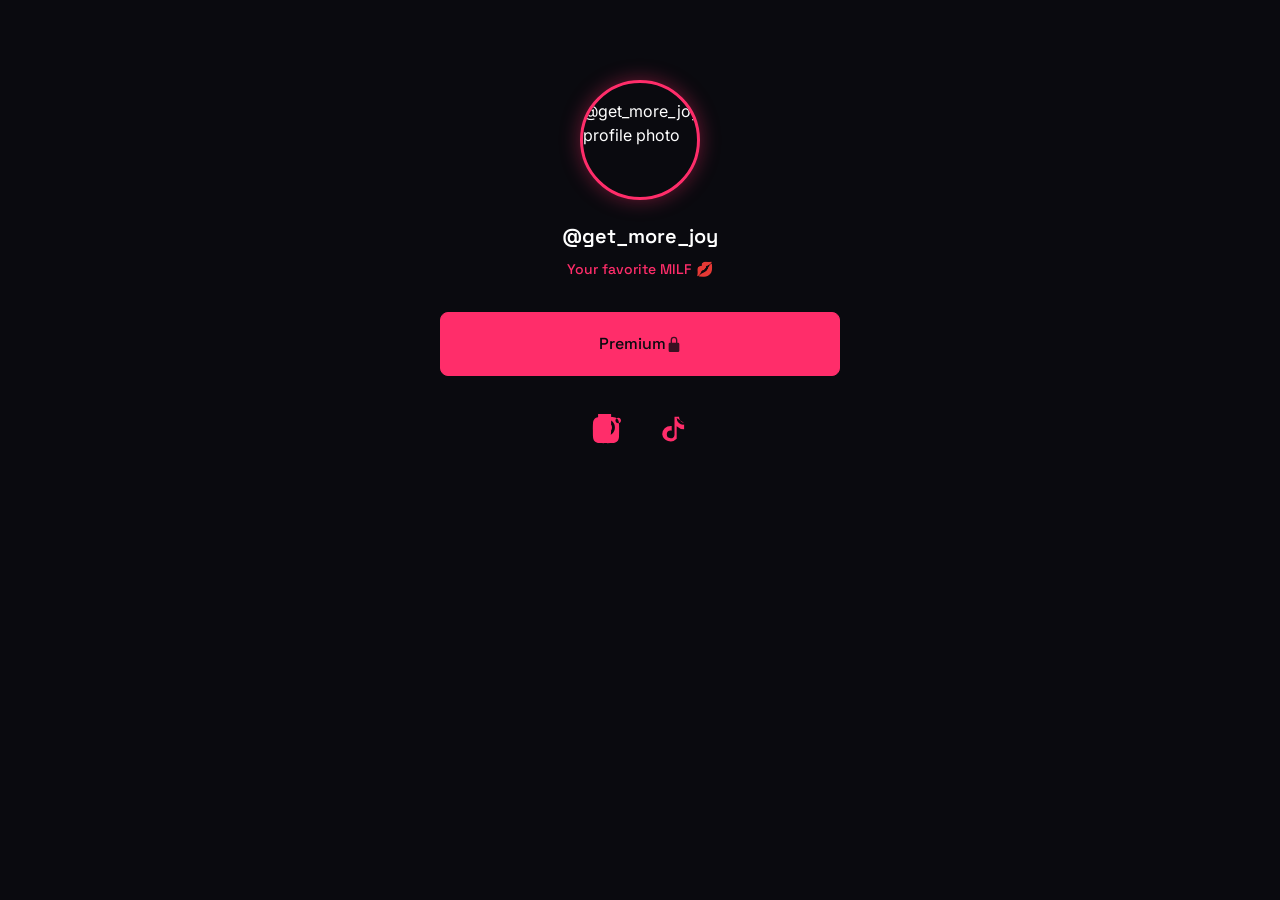
==== jump4joy-site/index.html @ 38bffcee "feat: implement Joy-OF site — neon pink theme, Premium CTA, Instagram + TikTok" ====
<!DOCTYPE html>
<html lang="en">
<head>
  <meta charset="UTF-8">
  <meta name="viewport" content="width=device-width, initial-scale=1.0">
  <title>Joy OF</title>
  <link rel="preconnect" href="https://fonts.googleapis.com">
  <link rel="preconnect" href="https://fonts.gstatic.com" crossorigin>
  <link href="https://fonts.googleapis.com/css2?family=Space+Grotesk:wght@400;500;600;700&family=Inter:wght@400;500&display=swap" rel="stylesheet">
  <link rel="stylesheet" href="styles.css">

  <!-- Open Graph / Twitter Card meta tags -->
  <meta property="og:title" content="@get_more_joy">
  <meta property="og:description" content="Your favorite MILF 💋">
  <meta property="og:image" content="https://pbs.twimg.com/profile_images/1552036985566760961/j-xt6AFV_400x400.jpg">
  <meta property="og:url" content="https://jump4joy.biz">
  <meta property="og:type" content="website">
  <meta name="twitter:card" content="summary_large_image">
  <meta name="twitter:title" content="@get_more_joy">
  <meta name="twitter:image" content="https://pbs.twimg.com/profile_images/1552036985566760961/j-xt6AFV_400x400.jpg">
</head>
<body>
  <div class="page-container">
    <!-- Profile Section -->
    <section class="profile">
      <img
        class="avatar"
        src="https://pbs.twimg.com/profile_images/1552036985566760961/j-xt6AFV_400x400.jpg"
        alt="@get_more_joy profile photo"
      >
      <p class="username">@get_more_joy</p>
      <p class="bio">Your favorite MILF 💋</p>
    </section>

    <!-- Content Links Section -->
    <section class="content-links"></section>

    <!-- Social Links Section -->
    <section class="social-links"></section>
  </div>

  <!-- Age Gate Overlay -->
  <div class="gate-overlay" style="display: none;">
    <div class="gate-card">
      <h2 class="gate-heading">Sensitive Content</h2>
      <p class="gate-body">This link contains sensitive material. By continuing you confirm you are 18+ years of age.</p>
      <button class="gate-cta">I am 18+, Enter</button>
      <button class="gate-close" aria-label="Close">
        <svg xmlns="http://www.w3.org/2000/svg" width="24" height="24" viewBox="0 0 24 24" fill="none" stroke="currentColor" stroke-width="2" stroke-linecap="round" stroke-linejoin="round">
          <line x1="18" y1="6" x2="6" y2="18"></line>
          <line x1="6" y1="6" x2="18" y2="18"></line>
        </svg>
      </button>
    </div>
  </div>

  <!-- Error Message -->
  <div class="error-message" style="display: none;">
    <p>Something went wrong loading this page. Please refresh and try again.</p>
  </div>

  <script src="main.js"></script>
</body>
</html>
---- jump4joy-site/styles.css ----
/* CSS Custom Properties — Neon Pink Theme */
:root {
  /* Colors — Dark + Neon Pink */
  --color-bg: #0a0a0f;
  --color-accent: #ff2d6a;
  --color-accent-hover: #ff5c8a;
  --color-text: #ffffff;
  --color-text-muted: #ff2d6a;
  --color-border: #ff2d6a;
  --color-surface: #1a1a2e;

  /* Spacing */
  --space-xs: 4px;
  --space-sm: 8px;
  --space-md: 16px;
  --space-lg: 24px;
  --space-xl: 32px;
  --space-2xl: 48px;
  --space-3xl: 64px;

  /* Typography */
  --font-primary: 'Space Grotesk', sans-serif;
  --font-secondary: 'Inter', sans-serif;

  /* Border radius */
  --radius-sm: 8px;
  --radius-md: 12px;
  --radius-full: 9999px;
}

/* Reset and base */
*, *::before, *::after {
  box-sizing: border-box;
  margin: 0;
  padding: 0;
}

html {
  scroll-behavior: smooth;
}

body {
  font-family: var(--font-secondary);
  background-color: var(--color-bg);
  color: var(--color-text);
  line-height: 1.5;
  min-height: 100vh;
}

/* Page layout */
.page-container {
  max-width: 580px;
  margin: 0 auto;
  padding: var(--space-3xl) var(--space-md) var(--space-3xl);
  display: flex;
  flex-direction: column;
  align-items: center;
  min-height: 100vh;
}

@media (min-width: 768px) {
  .page-container {
    padding-top: 80px;
  }
}

/* Profile section */
.profile {
  display: flex;
  flex-direction: column;
  align-items: center;
  margin-bottom: var(--space-xl);
}

.avatar {
  width: 96px;
  height: 96px;
  border-radius: var(--radius-full);
  border: 3px solid var(--color-accent);
  box-shadow: 0 0 20px rgba(255, 45, 106, 0.4);
  object-fit: cover;
  margin-bottom: var(--space-lg);
}

@media (min-width: 768px) {
  .avatar {
    width: 120px;
    height: 120px;
  }
}

.username {
  font-family: var(--font-primary);
  font-size: 20px;
  font-weight: 600;
  line-height: 1.2;
  margin-bottom: 12px;
}

.bio {
  font-family: var(--font-primary);
  font-size: 14px;
  font-weight: 500;
  line-height: 1.4;
  color: var(--color-text-muted);
  text-align: center;
}

/* Social links section */
.social-links {
  display: flex;
  flex-direction: row;
  gap: var(--space-lg);
  margin-top: var(--space-xl);
  margin-bottom: var(--space-lg);
}

.social-link {
  display: flex;
  align-items: center;
  justify-content: center;
  width: 44px;
  height: 44px;
  color: var(--color-accent);
  text-decoration: none;
  transition: color 0.2s ease, filter 0.2s ease;
}

.social-link:hover {
  color: var(--color-accent-hover);
  filter: drop-shadow(0 0 8px rgba(255, 45, 106, 0.5));
}

.social-link svg {
  width: 32px;
  height: 32px;
}

/* Content links section */
.content-links {
  width: 100%;
  display: flex;
  flex-direction: column;
  gap: 14px;
  max-width: 400px;
}

.content-link {
  display: flex;
  align-items: center;
  justify-content: center;
  min-height: 64px;
  padding: 16px 14px;
  background-color: var(--color-accent);
  color: var(--color-bg);
  font-family: var(--font-primary);
  font-size: 16px;
  font-weight: 500;
  text-decoration: none;
  text-align: center;
  border: 1px solid var(--color-accent);
  border-radius: var(--radius-sm);
  cursor: pointer;
  transition: transform 0.2s cubic-bezier(0.08, 0.59, 0.29, 0.99),
              box-shadow 0.2s cubic-bezier(0.08, 0.59, 0.29, 0.99);
}

.content-link:hover {
  transform: translateY(-2px);
  box-shadow: 0 8px 24px rgba(255, 45, 106, 0.3);
}

.content-link:active {
  transform: translateY(0);
}

/* Gated content link (Premium) with lock icon overlay */
.content-link--gated {
  position: relative;
}

.content-link--gated .content-link__text {
  display: flex;
  align-items: center;
  gap: 8px;
}

.content-link__icon {
  display: inline-flex;
  align-items: center;
  opacity: 0.8;
}

/* Age Gate Overlay */
.gate-overlay {
  position: fixed;
  inset: 0;
  background-color: rgba(10, 10, 15, 0.9);
  display: flex;
  align-items: center;
  justify-content: center;
  z-index: 1000;
  padding: var(--space-md);
}

.gate-card {
  position: relative;
  background-color: var(--color-surface);
  border: 1px solid var(--color-accent);
  border-radius: var(--radius-md);
  padding: var(--space-xl);
  max-width: 320px;
  text-align: center;
}

.gate-heading {
  font-family: var(--font-primary);
  font-size: 20px;
  font-weight: 700;
  color: var(--color-text);
  margin-bottom: var(--space-md);
}

.gate-body {
  font-family: var(--font-secondary);
  font-size: 14px;
  font-weight: 400;
  color: var(--color-text-muted);
  margin-bottom: var(--space-lg);
  line-height: 1.5;
}

.gate-cta {
  width: 100%;
  padding: 14px 16px;
  background-color: var(--color-accent);
  color: var(--color-bg);
  font-family: var(--font-primary);
  font-size: 16px;
  font-weight: 500;
  border: none;
  border-radius: var(--radius-sm);
  cursor: pointer;
  transition: background-color 0.2s ease;
}

.gate-cta:hover {
  background-color: var(--color-accent-hover);
}

.gate-close {
  position: absolute;
  top: var(--space-md);
  right: var(--space-md);
  width: 44px;
  height: 44px;
  background: none;
  border: none;
  color: var(--color-text-muted);
  cursor: pointer;
  display: flex;
  align-items: center;
  justify-content: center;
}

/* Error message */
.error-message {
  position: fixed;
  bottom: var(--space-lg);
  left: 50%;
  transform: translateX(-50%);
  background-color: var(--color-surface);
  border: 1px solid var(--color-accent);
  border-radius: var(--radius-sm);
  padding: var(--space-md);
  color: var(--color-text-muted);
  font-size: 14px;
  max-width: 90%;
  text-align: center;
}
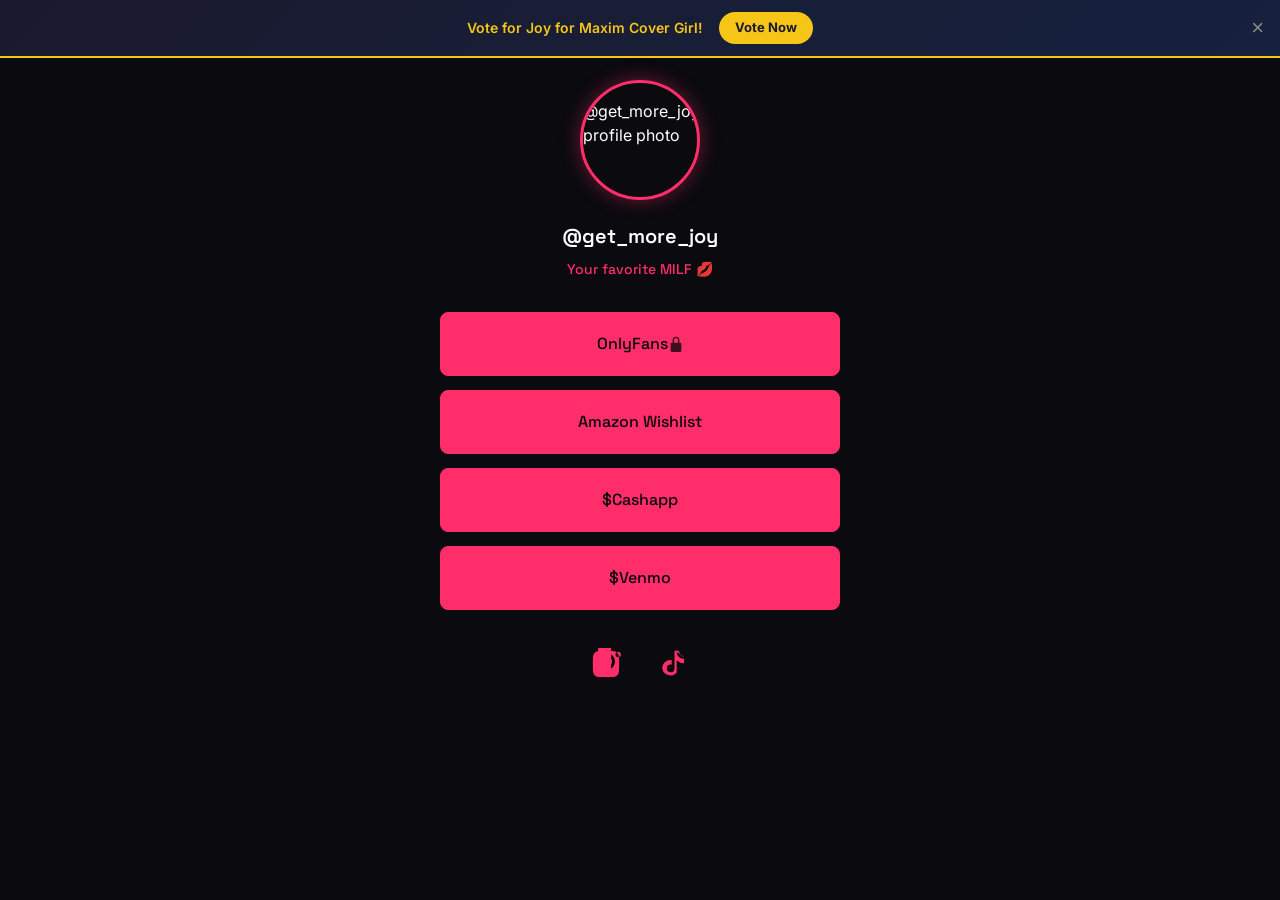
==== commit 92cd67d5: "Add Chime link , remove GitHub placeholder" ====
--- a/jump4joy-site/index.html
+++ b/jump4joy-site/index.html
@@ -1,64 +1,64 @@
-<!DOCTYPE html>
-<html lang="en">
-<head>
-  <meta charset="UTF-8">
-  <meta name="viewport" content="width=device-width, initial-scale=1.0">
-  <title>Joy OF</title>
-  <link rel="preconnect" href="https://fonts.googleapis.com">
-  <link rel="preconnect" href="https://fonts.gstatic.com" crossorigin>
-  <link href="https://fonts.googleapis.com/css2?family=Space+Grotesk:wght@400;500;600;700&family=Inter:wght@400;500&display=swap" rel="stylesheet">
-  <link rel="stylesheet" href="styles.css">
-
-  <!-- Open Graph / Twitter Card meta tags -->
-  <meta property="og:title" content="@get_more_joy">
-  <meta property="og:description" content="Your favorite MILF 💋">
-  <meta property="og:image" content="https://pbs.twimg.com/profile_images/1552036985566760961/j-xt6AFV_400x400.jpg">
-  <meta property="og:url" content="https://jump4joy.biz">
-  <meta property="og:type" content="website">
-  <meta name="twitter:card" content="summary_large_image">
-  <meta name="twitter:title" content="@get_more_joy">
-  <meta name="twitter:image" content="https://pbs.twimg.com/profile_images/1552036985566760961/j-xt6AFV_400x400.jpg">
-</head>
-<body>
-  <div class="page-container">
-    <!-- Profile Section -->
-    <section class="profile">
-      <img
-        class="avatar"
-        src="https://pbs.twimg.com/profile_images/1552036985566760961/j-xt6AFV_400x400.jpg"
-        alt="@get_more_joy profile photo"
-      >
-      <p class="username">@get_more_joy</p>
-      <p class="bio">Your favorite MILF 💋</p>
-    </section>
-
-    <!-- Content Links Section -->
-    <section class="content-links"></section>
-
-    <!-- Social Links Section -->
-    <section class="social-links"></section>
-  </div>
-
-  <!-- Age Gate Overlay -->
-  <div class="gate-overlay" style="display: none;">
-    <div class="gate-card">
-      <h2 class="gate-heading">Sensitive Content</h2>
-      <p class="gate-body">This link contains sensitive material. By continuing you confirm you are 18+ years of age.</p>
-      <button class="gate-cta">I am 18+, Enter</button>
-      <button class="gate-close" aria-label="Close">
-        <svg xmlns="http://www.w3.org/2000/svg" width="24" height="24" viewBox="0 0 24 24" fill="none" stroke="currentColor" stroke-width="2" stroke-linecap="round" stroke-linejoin="round">
-          <line x1="18" y1="6" x2="6" y2="18"></line>
-          <line x1="6" y1="6" x2="18" y2="18"></line>
-        </svg>
-      </button>
-    </div>
-  </div>
-
-  <!-- Error Message -->
-  <div class="error-message" style="display: none;">
-    <p>Something went wrong loading this page. Please refresh and try again.</p>
-  </div>
-
-  <script src="main.js"></script>
-</body>
-</html>
+<!DOCTYPE html>
+<html lang="en">
+<head>
+  <meta charset="UTF-8">
+  <meta name="viewport" content="width=device-width, initial-scale=1.0">
+  <title>Joy OF</title>
+  <link rel="preconnect" href="https://fonts.googleapis.com">
+  <link rel="preconnect" href="https://fonts.gstatic.com" crossorigin>
+  <link href="https://fonts.googleapis.com/css2?family=Space+Grotesk:wght@400;500;600;700&family=Inter:wght@400;500&display=swap" rel="stylesheet">
+  <link rel="stylesheet" href="styles.css">
+
+  <!-- Open Graph / Twitter Card meta tags -->
+  <meta property="og:title" content="@get_more_joy">
+  <meta property="og:description" content="Your favorite MILF 💋">
+  <meta property="og:image" content="https://pbs.twimg.com/profile_images/1552036985566760961/j-xt6AFV_400x400.jpg">
+  <meta property="og:url" content="https://jump4joy.biz">
+  <meta property="og:type" content="website">
+  <meta name="twitter:card" content="summary_large_image">
+  <meta name="twitter:title" content="@get_more_joy">
+  <meta name="twitter:image" content="https://pbs.twimg.com/profile_images/1552036985566760961/j-xt6AFV_400x400.jpg">
+</head>
+<body>
+  <div class="page-container">
+    <!-- Profile Section -->
+    <section class="profile">
+      <img
+        class="avatar"
+        src="https://pbs.twimg.com/profile_images/1552036985566760961/j-xt6AFV_400x400.jpg"
+        alt="@get_more_joy profile photo"
+      >
+      <p class="username">@get_more_joy</p>
+      <p class="bio">Your favorite MILF 💋</p>
+    </section>
+
+    <!-- Content Links Section -->
+    <section class="content-links"></section>
+
+    <!-- Social Links Section -->
+    <section class="social-links"></section>
+  </div>
+
+  <!-- Age Gate Overlay -->
+  <div class="gate-overlay" style="display: none;">
+    <div class="gate-card">
+      <h2 class="gate-heading">Sensitive Content</h2>
+      <p class="gate-body">This link contains sensitive material. By continuing you confirm you are 18+ years of age.</p>
+      <button class="gate-cta">I am 18+, Enter</button>
+      <button class="gate-close" aria-label="Close">
+        <svg xmlns="http://www.w3.org/2000/svg" width="24" height="24" viewBox="0 0 24 24" fill="none" stroke="currentColor" stroke-width="2" stroke-linecap="round" stroke-linejoin="round">
+          <line x1="18" y1="6" x2="6" y2="18"></line>
+          <line x1="6" y1="6" x2="18" y2="18"></line>
+        </svg>
+      </button>
+    </div>
+  </div>
+
+  <!-- Error Message -->
+  <div class="error-message" style="display: none;">
+    <p>Something went wrong loading this page. Please refresh and try again.</p>
+  </div>
+
+  <script src="main.js"></script>
+</body>
+</html>
--- a/jump4joy-site/styles.css
+++ b/jump4joy-site/styles.css
@@ -1,280 +1,280 @@
-/* CSS Custom Properties — Neon Pink Theme */
-:root {
-  /* Colors — Dark + Neon Pink */
-  --color-bg: #0a0a0f;
-  --color-accent: #ff2d6a;
-  --color-accent-hover: #ff5c8a;
-  --color-text: #ffffff;
-  --color-text-muted: #ff2d6a;
-  --color-border: #ff2d6a;
-  --color-surface: #1a1a2e;
-
-  /* Spacing */
-  --space-xs: 4px;
-  --space-sm: 8px;
-  --space-md: 16px;
-  --space-lg: 24px;
-  --space-xl: 32px;
-  --space-2xl: 48px;
-  --space-3xl: 64px;
-
-  /* Typography */
-  --font-primary: 'Space Grotesk', sans-serif;
-  --font-secondary: 'Inter', sans-serif;
-
-  /* Border radius */
-  --radius-sm: 8px;
-  --radius-md: 12px;
-  --radius-full: 9999px;
-}
-
-/* Reset and base */
-*, *::before, *::after {
-  box-sizing: border-box;
-  margin: 0;
-  padding: 0;
-}
-
-html {
-  scroll-behavior: smooth;
-}
-
-body {
-  font-family: var(--font-secondary);
-  background-color: var(--color-bg);
-  color: var(--color-text);
-  line-height: 1.5;
-  min-height: 100vh;
-}
-
-/* Page layout */
-.page-container {
-  max-width: 580px;
-  margin: 0 auto;
-  padding: var(--space-3xl) var(--space-md) var(--space-3xl);
-  display: flex;
-  flex-direction: column;
-  align-items: center;
-  min-height: 100vh;
-}
-
-@media (min-width: 768px) {
-  .page-container {
-    padding-top: 80px;
-  }
-}
-
-/* Profile section */
-.profile {
-  display: flex;
-  flex-direction: column;
-  align-items: center;
-  margin-bottom: var(--space-xl);
-}
-
-.avatar {
-  width: 96px;
-  height: 96px;
-  border-radius: var(--radius-full);
-  border: 3px solid var(--color-accent);
-  box-shadow: 0 0 20px rgba(255, 45, 106, 0.4);
-  object-fit: cover;
-  margin-bottom: var(--space-lg);
-}
-
-@media (min-width: 768px) {
-  .avatar {
-    width: 120px;
-    height: 120px;
-  }
-}
-
-.username {
-  font-family: var(--font-primary);
-  font-size: 20px;
-  font-weight: 600;
-  line-height: 1.2;
-  margin-bottom: 12px;
-}
-
-.bio {
-  font-family: var(--font-primary);
-  font-size: 14px;
-  font-weight: 500;
-  line-height: 1.4;
-  color: var(--color-text-muted);
-  text-align: center;
-}
-
-/* Social links section */
-.social-links {
-  display: flex;
-  flex-direction: row;
-  gap: var(--space-lg);
-  margin-top: var(--space-xl);
-  margin-bottom: var(--space-lg);
-}
-
-.social-link {
-  display: flex;
-  align-items: center;
-  justify-content: center;
-  width: 44px;
-  height: 44px;
-  color: var(--color-accent);
-  text-decoration: none;
-  transition: color 0.2s ease, filter 0.2s ease;
-}
-
-.social-link:hover {
-  color: var(--color-accent-hover);
-  filter: drop-shadow(0 0 8px rgba(255, 45, 106, 0.5));
-}
-
-.social-link svg {
-  width: 32px;
-  height: 32px;
-}
-
-/* Content links section */
-.content-links {
-  width: 100%;
-  display: flex;
-  flex-direction: column;
-  gap: 14px;
-  max-width: 400px;
-}
-
-.content-link {
-  display: flex;
-  align-items: center;
-  justify-content: center;
-  min-height: 64px;
-  padding: 16px 14px;
-  background-color: var(--color-accent);
-  color: var(--color-bg);
-  font-family: var(--font-primary);
-  font-size: 16px;
-  font-weight: 500;
-  text-decoration: none;
-  text-align: center;
-  border: 1px solid var(--color-accent);
-  border-radius: var(--radius-sm);
-  cursor: pointer;
-  transition: transform 0.2s cubic-bezier(0.08, 0.59, 0.29, 0.99),
-              box-shadow 0.2s cubic-bezier(0.08, 0.59, 0.29, 0.99);
-}
-
-.content-link:hover {
-  transform: translateY(-2px);
-  box-shadow: 0 8px 24px rgba(255, 45, 106, 0.3);
-}
-
-.content-link:active {
-  transform: translateY(0);
-}
-
-/* Gated content link (Premium) with lock icon overlay */
-.content-link--gated {
-  position: relative;
-}
-
-.content-link--gated .content-link__text {
-  display: flex;
-  align-items: center;
-  gap: 8px;
-}
-
-.content-link__icon {
-  display: inline-flex;
-  align-items: center;
-  opacity: 0.8;
-}
-
-/* Age Gate Overlay */
-.gate-overlay {
-  position: fixed;
-  inset: 0;
-  background-color: rgba(10, 10, 15, 0.9);
-  display: flex;
-  align-items: center;
-  justify-content: center;
-  z-index: 1000;
-  padding: var(--space-md);
-}
-
-.gate-card {
-  position: relative;
-  background-color: var(--color-surface);
-  border: 1px solid var(--color-accent);
-  border-radius: var(--radius-md);
-  padding: var(--space-xl);
-  max-width: 320px;
-  text-align: center;
-}
-
-.gate-heading {
-  font-family: var(--font-primary);
-  font-size: 20px;
-  font-weight: 700;
-  color: var(--color-text);
-  margin-bottom: var(--space-md);
-}
-
-.gate-body {
-  font-family: var(--font-secondary);
-  font-size: 14px;
-  font-weight: 400;
-  color: var(--color-text-muted);
-  margin-bottom: var(--space-lg);
-  line-height: 1.5;
-}
-
-.gate-cta {
-  width: 100%;
-  padding: 14px 16px;
-  background-color: var(--color-accent);
-  color: var(--color-bg);
-  font-family: var(--font-primary);
-  font-size: 16px;
-  font-weight: 500;
-  border: none;
-  border-radius: var(--radius-sm);
-  cursor: pointer;
-  transition: background-color 0.2s ease;
-}
-
-.gate-cta:hover {
-  background-color: var(--color-accent-hover);
-}
-
-.gate-close {
-  position: absolute;
-  top: var(--space-md);
-  right: var(--space-md);
-  width: 44px;
-  height: 44px;
-  background: none;
-  border: none;
-  color: var(--color-text-muted);
-  cursor: pointer;
-  display: flex;
-  align-items: center;
-  justify-content: center;
-}
-
-/* Error message */
-.error-message {
-  position: fixed;
-  bottom: var(--space-lg);
-  left: 50%;
-  transform: translateX(-50%);
-  background-color: var(--color-surface);
-  border: 1px solid var(--color-accent);
-  border-radius: var(--radius-sm);
-  padding: var(--space-md);
-  color: var(--color-text-muted);
-  font-size: 14px;
-  max-width: 90%;
-  text-align: center;
-}
+/* CSS Custom Properties — Neon Pink Theme */
+:root {
+  /* Colors — Dark + Neon Pink */
+  --color-bg: #0a0a0f;
+  --color-accent: #ff2d6a;
+  --color-accent-hover: #ff5c8a;
+  --color-text: #ffffff;
+  --color-text-muted: #ff2d6a;
+  --color-border: #ff2d6a;
+  --color-surface: #1a1a2e;
+
+  /* Spacing */
+  --space-xs: 4px;
+  --space-sm: 8px;
+  --space-md: 16px;
+  --space-lg: 24px;
+  --space-xl: 32px;
+  --space-2xl: 48px;
+  --space-3xl: 64px;
+
+  /* Typography */
+  --font-primary: 'Space Grotesk', sans-serif;
+  --font-secondary: 'Inter', sans-serif;
+
+  /* Border radius */
+  --radius-sm: 8px;
+  --radius-md: 12px;
+  --radius-full: 9999px;
+}
+
+/* Reset and base */
+*, *::before, *::after {
+  box-sizing: border-box;
+  margin: 0;
+  padding: 0;
+}
+
+html {
+  scroll-behavior: smooth;
+}
+
+body {
+  font-family: var(--font-secondary);
+  background-color: var(--color-bg);
+  color: var(--color-text);
+  line-height: 1.5;
+  min-height: 100vh;
+}
+
+/* Page layout */
+.page-container {
+  max-width: 580px;
+  margin: 0 auto;
+  padding: var(--space-3xl) var(--space-md) var(--space-3xl);
+  display: flex;
+  flex-direction: column;
+  align-items: center;
+  min-height: 100vh;
+}
+
+@media (min-width: 768px) {
+  .page-container {
+    padding-top: 80px;
+  }
+}
+
+/* Profile section */
+.profile {
+  display: flex;
+  flex-direction: column;
+  align-items: center;
+  margin-bottom: var(--space-xl);
+}
+
+.avatar {
+  width: 96px;
+  height: 96px;
+  border-radius: var(--radius-full);
+  border: 3px solid var(--color-accent);
+  box-shadow: 0 0 20px rgba(255, 45, 106, 0.4);
+  object-fit: cover;
+  margin-bottom: var(--space-lg);
+}
+
+@media (min-width: 768px) {
+  .avatar {
+    width: 120px;
+    height: 120px;
+  }
+}
+
+.username {
+  font-family: var(--font-primary);
+  font-size: 20px;
+  font-weight: 600;
+  line-height: 1.2;
+  margin-bottom: 12px;
+}
+
+.bio {
+  font-family: var(--font-primary);
+  font-size: 14px;
+  font-weight: 500;
+  line-height: 1.4;
+  color: var(--color-text-muted);
+  text-align: center;
+}
+
+/* Social links section */
+.social-links {
+  display: flex;
+  flex-direction: row;
+  gap: var(--space-lg);
+  margin-top: var(--space-xl);
+  margin-bottom: var(--space-lg);
+}
+
+.social-link {
+  display: flex;
+  align-items: center;
+  justify-content: center;
+  width: 44px;
+  height: 44px;
+  color: var(--color-accent);
+  text-decoration: none;
+  transition: color 0.2s ease, filter 0.2s ease;
+}
+
+.social-link:hover {
+  color: var(--color-accent-hover);
+  filter: drop-shadow(0 0 8px rgba(255, 45, 106, 0.5));
+}
+
+.social-link svg {
+  width: 32px;
+  height: 32px;
+}
+
+/* Content links section */
+.content-links {
+  width: 100%;
+  display: flex;
+  flex-direction: column;
+  gap: 14px;
+  max-width: 400px;
+}
+
+.content-link {
+  display: flex;
+  align-items: center;
+  justify-content: center;
+  min-height: 64px;
+  padding: 16px 14px;
+  background-color: var(--color-accent);
+  color: var(--color-bg);
+  font-family: var(--font-primary);
+  font-size: 16px;
+  font-weight: 500;
+  text-decoration: none;
+  text-align: center;
+  border: 1px solid var(--color-accent);
+  border-radius: var(--radius-sm);
+  cursor: pointer;
+  transition: transform 0.2s cubic-bezier(0.08, 0.59, 0.29, 0.99),
+              box-shadow 0.2s cubic-bezier(0.08, 0.59, 0.29, 0.99);
+}
+
+.content-link:hover {
+  transform: translateY(-2px);
+  box-shadow: 0 8px 24px rgba(255, 45, 106, 0.3);
+}
+
+.content-link:active {
+  transform: translateY(0);
+}
+
+/* Gated content link (Premium) with lock icon overlay */
+.content-link--gated {
+  position: relative;
+}
+
+.content-link--gated .content-link__text {
+  display: flex;
+  align-items: center;
+  gap: 8px;
+}
+
+.content-link__icon {
+  display: inline-flex;
+  align-items: center;
+  opacity: 0.8;
+}
+
+/* Age Gate Overlay */
+.gate-overlay {
+  position: fixed;
+  inset: 0;
+  background-color: rgba(10, 10, 15, 0.9);
+  display: flex;
+  align-items: center;
+  justify-content: center;
+  z-index: 1000;
+  padding: var(--space-md);
+}
+
+.gate-card {
+  position: relative;
+  background-color: var(--color-surface);
+  border: 1px solid var(--color-accent);
+  border-radius: var(--radius-md);
+  padding: var(--space-xl);
+  max-width: 320px;
+  text-align: center;
+}
+
+.gate-heading {
+  font-family: var(--font-primary);
+  font-size: 20px;
+  font-weight: 700;
+  color: var(--color-text);
+  margin-bottom: var(--space-md);
+}
+
+.gate-body {
+  font-family: var(--font-secondary);
+  font-size: 14px;
+  font-weight: 400;
+  color: var(--color-text-muted);
+  margin-bottom: var(--space-lg);
+  line-height: 1.5;
+}
+
+.gate-cta {
+  width: 100%;
+  padding: 14px 16px;
+  background-color: var(--color-accent);
+  color: var(--color-bg);
+  font-family: var(--font-primary);
+  font-size: 16px;
+  font-weight: 500;
+  border: none;
+  border-radius: var(--radius-sm);
+  cursor: pointer;
+  transition: background-color 0.2s ease;
+}
+
+.gate-cta:hover {
+  background-color: var(--color-accent-hover);
+}
+
+.gate-close {
+  position: absolute;
+  top: var(--space-md);
+  right: var(--space-md);
+  width: 44px;
+  height: 44px;
+  background: none;
+  border: none;
+  color: var(--color-text-muted);
+  cursor: pointer;
+  display: flex;
+  align-items: center;
+  justify-content: center;
+}
+
+/* Error message */
+.error-message {
+  position: fixed;
+  bottom: var(--space-lg);
+  left: 50%;
+  transform: translateX(-50%);
+  background-color: var(--color-surface);
+  border: 1px solid var(--color-accent);
+  border-radius: var(--radius-sm);
+  padding: var(--space-md);
+  color: var(--color-text-muted);
+  font-size: 14px;
+  max-width: 90%;
+  text-align: center;
+}
